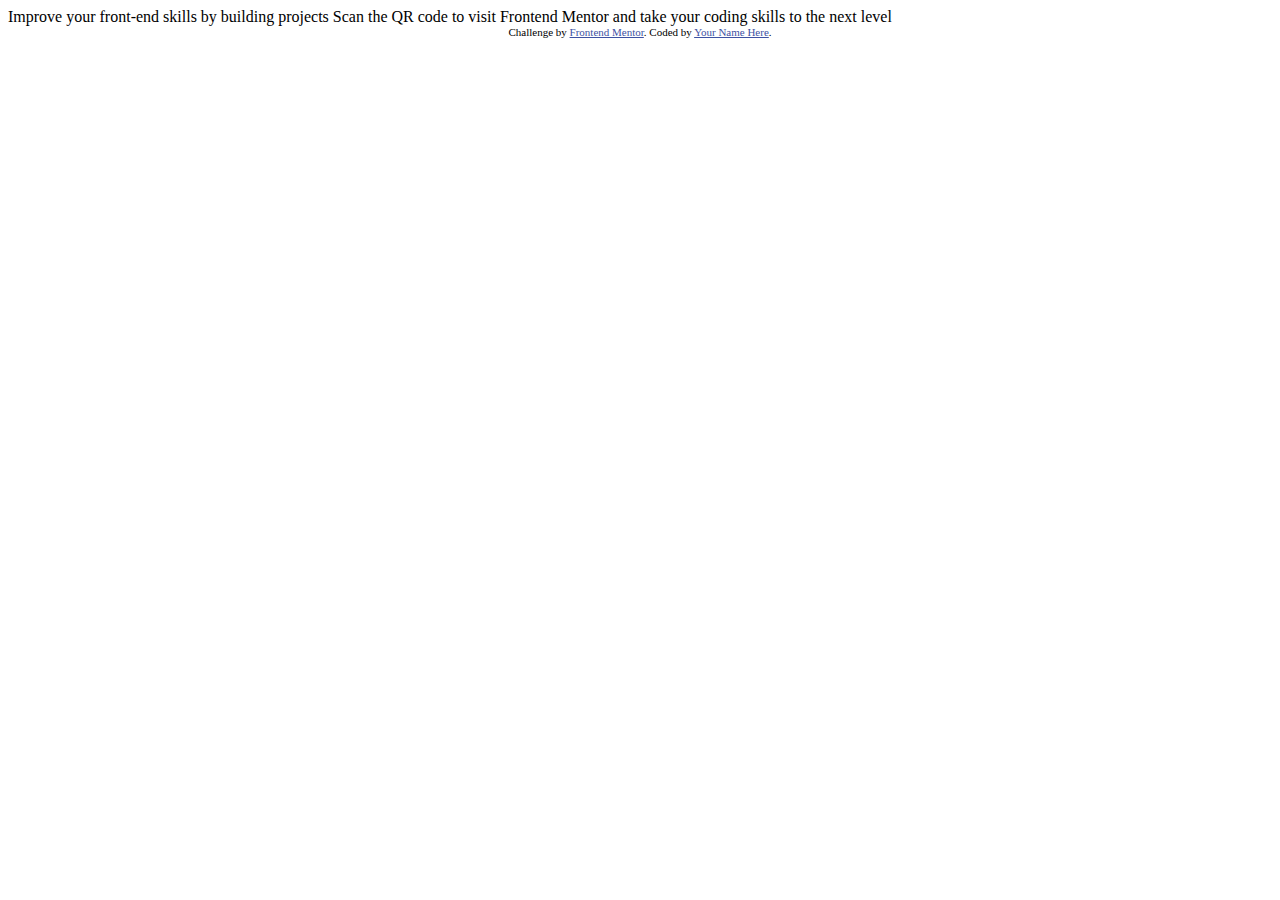
==== FrontendMentor/qrCodeChallenge/qr-code-component-main/index.html @ 535547f4 "added front end folder and first challenge" ====
<!DOCTYPE html>
<html lang="en">
<head>
  <meta charset="UTF-8">
  <meta name="viewport" content="width=device-width, initial-scale=1.0"> <!-- displays site properly based on user's device -->

  <link rel="icon" type="image/png" sizes="32x32" href="./images/favicon-32x32.png">
  
  <title>Frontend Mentor | QR code component</title>

  <!-- Feel free to remove these styles or customise in your own stylesheet 👍 -->
  <style>
    .attribution { font-size: 11px; text-align: center; }
    .attribution a { color: hsl(228, 45%, 44%); }
  </style>
</head>
<body>

  Improve your front-end skills by building projects

  Scan the QR code to visit Frontend Mentor and take your coding skills to the next level
  
  <div class="attribution">
    Challenge by <a href="https://www.frontendmentor.io?ref=challenge" target="_blank">Frontend Mentor</a>. 
    Coded by <a href="#">Your Name Here</a>.
  </div>
</body>
</html>
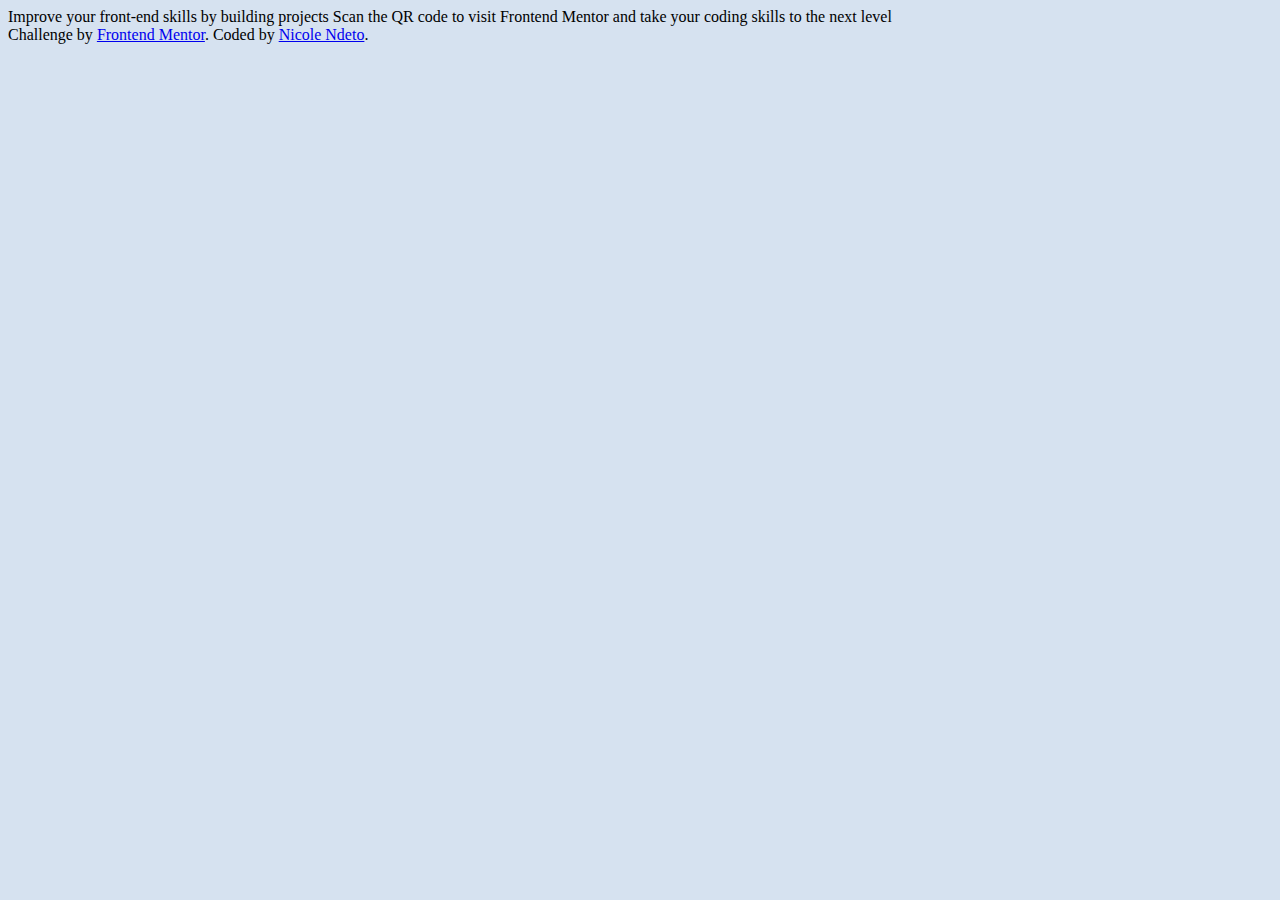
==== commit a892ada4: "qr code challenge, created stylesheet" ====
--- a/FrontendMentor/qrCodeChallenge/qr-code-component-main/index.html
+++ b/FrontendMentor/qrCodeChallenge/qr-code-component-main/index.html
@@ -5,14 +5,15 @@
   <meta name="viewport" content="width=device-width, initial-scale=1.0"> <!-- displays site properly based on user's device -->
 
   <link rel="icon" type="image/png" sizes="32x32" href="./images/favicon-32x32.png">
+  <link rel="stylesheet" href="./css/style.css">
   
   <title>Frontend Mentor | QR code component</title>
 
   <!-- Feel free to remove these styles or customise in your own stylesheet 👍 -->
-  <style>
+  <!-- <style>
     .attribution { font-size: 11px; text-align: center; }
     .attribution a { color: hsl(228, 45%, 44%); }
-  </style>
+  </style> -->
 </head>
 <body>
 
@@ -22,7 +23,7 @@
   
   <div class="attribution">
     Challenge by <a href="https://www.frontendmentor.io?ref=challenge" target="_blank">Frontend Mentor</a>. 
-    Coded by <a href="#">Your Name Here</a>.
+    Coded by <a href="https://builtbynicole.dev">Nicole Ndeto</a>.
   </div>
 </body>
 </html>--- a/FrontendMentor/qrCodeChallenge/qr-code-component-main/css/style.css
+++ b/FrontendMentor/qrCodeChallenge/qr-code-component-main/css/style.css
@@ -0,0 +1,3 @@
+body {
+    background: hsl(212, 45%, 89%);
+}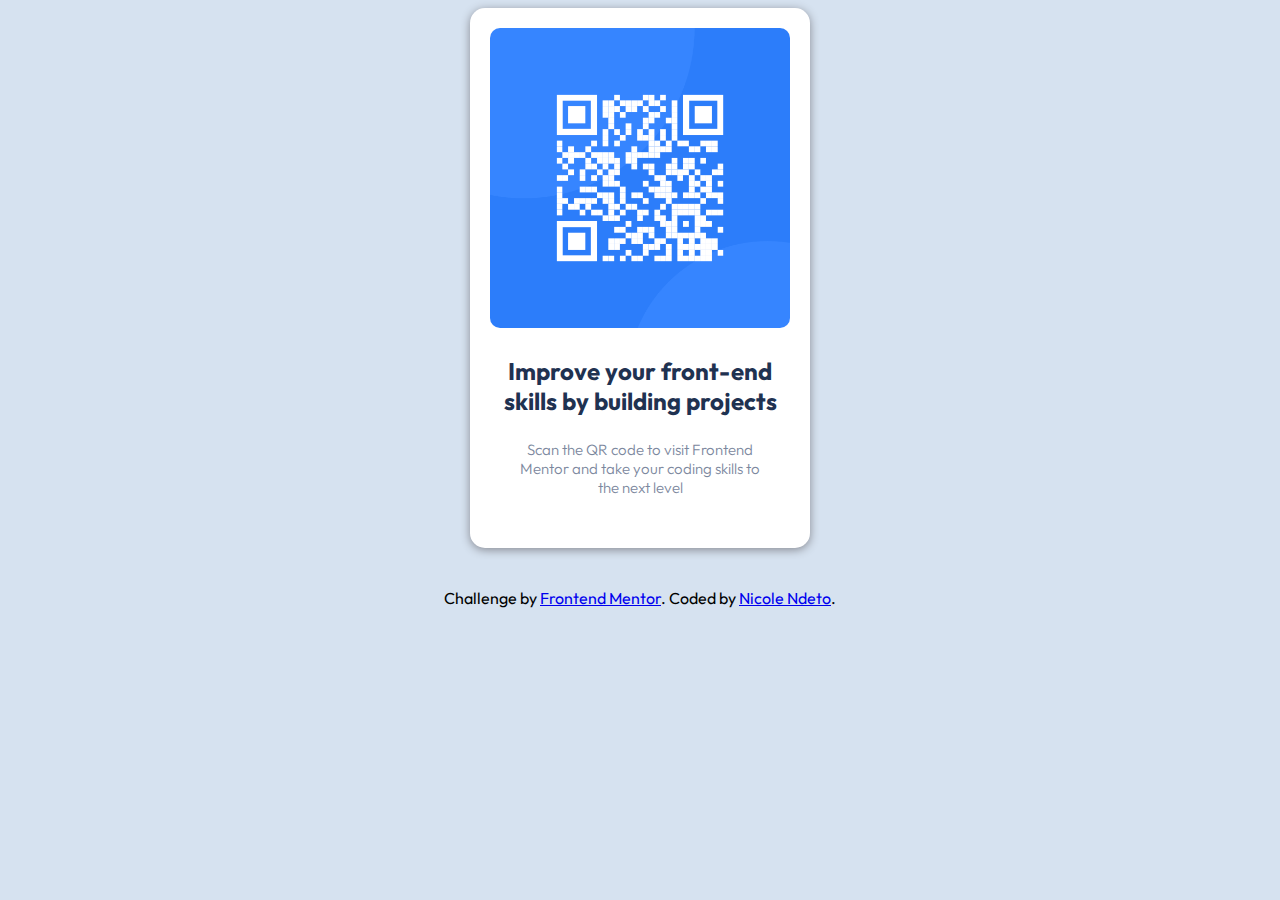
==== commit cd928ed8: "wrapped up project" ====
--- a/FrontendMentor/qrCodeChallenge/qr-code-component-main/index.html
+++ b/FrontendMentor/qrCodeChallenge/qr-code-component-main/index.html
@@ -16,12 +16,20 @@
   </style> -->
 </head>
 <body>
+  <div class = "card">
+    <div class = "innerCard">
+      <img src="./images/image-qr-code.png" alt = "QR code on a blue background"/>
+    </div>
+    <div class = "text">
+        <p id = "headerText">Improve your front-end skills by building projects</p>
+        <p id = "contentText"> Scan the QR code to visit Frontend Mentor and take your coding skills to the next level</p>
+    </div>
+  </div>
 
-  Improve your front-end skills by building projects
 
-  Scan the QR code to visit Frontend Mentor and take your coding skills to the next level
-  
-  <div class="attribution">
+
+ 
+  <div class="footer text">
     Challenge by <a href="https://www.frontendmentor.io?ref=challenge" target="_blank">Frontend Mentor</a>. 
     Coded by <a href="https://builtbynicole.dev">Nicole Ndeto</a>.
   </div>
--- a/FrontendMentor/qrCodeChallenge/qr-code-component-main/css/style.css
+++ b/FrontendMentor/qrCodeChallenge/qr-code-component-main/css/style.css
@@ -1,3 +1,52 @@
+@import url('https://fonts.googleapis.com/css2?family=Outfit:wght@100;200;300;400;500;600;700;800;900&display=swap');
+
 body {
     background: hsl(212, 45%, 89%);
+}
+
+.card {
+    background:hsl(0, 0%, 100%);
+    width: 300px;
+    height: 500px;
+    margin: 0 auto;
+    padding: 20px;
+    border-radius: 15px;
+    box-shadow: 0px 2px 10px hsl(220, 5%, 55%);
+}
+
+.innerCard {
+    text-align: center;
+}
+
+.innerCard img {
+    position: relative;
+    border-radius: 10px;
+    width: 300px;
+    height: 300px;
+}
+
+.text {
+    text-align: center;
+    font-family: 'Outfit', sans-serif;
+    
+}
+
+#headerText {
+    font-weight: 700;
+    font-size: 24px;
+    color: hsl(218, 44%, 22%);
+    padding: 0px 10px;
+}
+
+#contentText {
+    font-weight: 300;
+    font-size: 15px;
+    color: hsl(220, 15%, 55%);
+    padding: 0px 20px;
+}
+
+.footer {
+    text-align: center;
+    margin: 40px;
+
 }